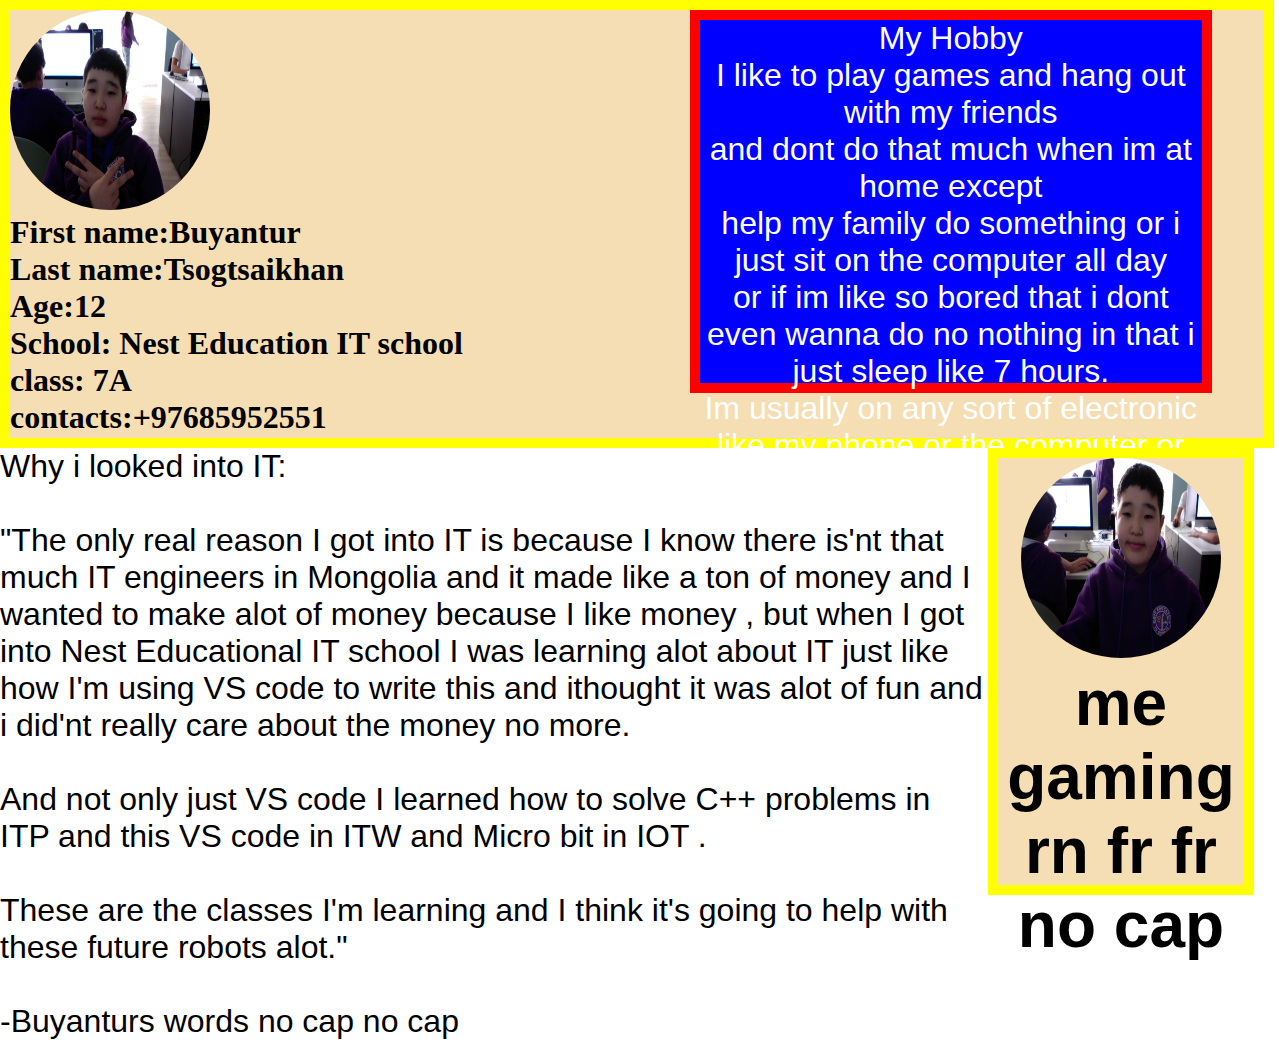
==== index.html @ e4b17021 "gdfg" ====
<!DOCTYPE html>
<html lang="en">
<head>
    <meta charset="UTF-8">
    <meta name="viewport" content="width=device-width, initial-scale=1.0">
    <title>DAYS NUTS</title>
    <link rel="stylesheet" href="./1.css">
</head>
<body>
    <div class="a">
        <div class="b">
                <div class="e">
                <img src="Photo on 4-4-23 at 2.43 PM.jpg">
                <h1>First name:Buyantur <br>
                Last name:Tsogtsaikhan<br>
                Age:12 <br>
                School: Nest Education IT school <br>
                class: 7A<br>
                contacts:+97685952551</h1>
            </div>
            <div class="f">
                <span>My Hobby <br>I like to play games and hang out with my friends <br> and dont do that much when im at home except <br> help my family do something or i just sit on the computer all day<br> or if im like so bored that i dont even wanna do no nothing in that i just sleep like 7 hours. <br> Im usually on any sort of electronic like my phone or the computer or sometimes im watching TV <br> But usually thats like the last resort if my dad takes away all my electronics</span>
            </div>
            <div class="g">
        </div>
        </div>
        <div class="c">
            <div class="h"><span>
                Why i looked into IT: <br><br> 
                "The only real reason I got into IT is because I know there is'nt that much IT engineers in Mongolia and it made like a ton of money and I wanted to make alot of money because I like money , but when I got into Nest Educational IT school I was learning alot about IT just like how I'm using VS code to write this and ithought it was alot of fun and i did'nt really care about the money no more.<br><br> And not only just VS code I learned how to solve C++ problems in ITP and this VS code in ITW and Micro bit in IOT .<br><br> These are the classes I'm learning and I think it's going to help with these future robots alot."<br><br> -Buyanturs words no cap no cap
                </span>
            </div>
            <div class="i">
                <img src="Photo on 5-2-23 at 2.14 PM.jpg">
                <h1>me gaming rn fr fr no cap</h1>
            </div>
        </div>
    </div>
</body>
</html>
---- 1.css ----
*{
    margin: 0%;
    padding: 0%;
}
.a{
    height: 95vh;
    width: 98%;
    background-color: red;
}
.b{
    height: 50%;
    width: 100%;
    background-color: white;
    display: flex;
    justify-content: space-between;
    border: blue;
    background-color: wheat;
    border:10px solid yellow;
}
.b img{
    width: 200px;
    height: 200px;
    border-radius: 50%;
}
.c{
    height: 50%;
    width: 100%;
    background-color: white;
}
.f{
    height: 85%;
    width: 40%;
    text-align: center;
    background-color: blue;
    border:10px solid red;
    color: white;
}
span{
    height: 20%;
    width: 70%;
    font-family: sans-serif;
    font-size: xx-large;
}
.e{
    height: 50%;
    width: 50%;
}
.c{
    display: flex;
    justify-content: space-between;
}
.h{
    width: 80%;
    height: 100%;
}
.i{
    height: 100%;
    width: 20%;
    background-color: wheat;
    border:10px solid yellow;
    font-family: sans-serif;
    font-size: xx-large;
    text-align: center;
}
.i img{
    width: 200px;
    height: 200px;
    border-radius: 50%;
}
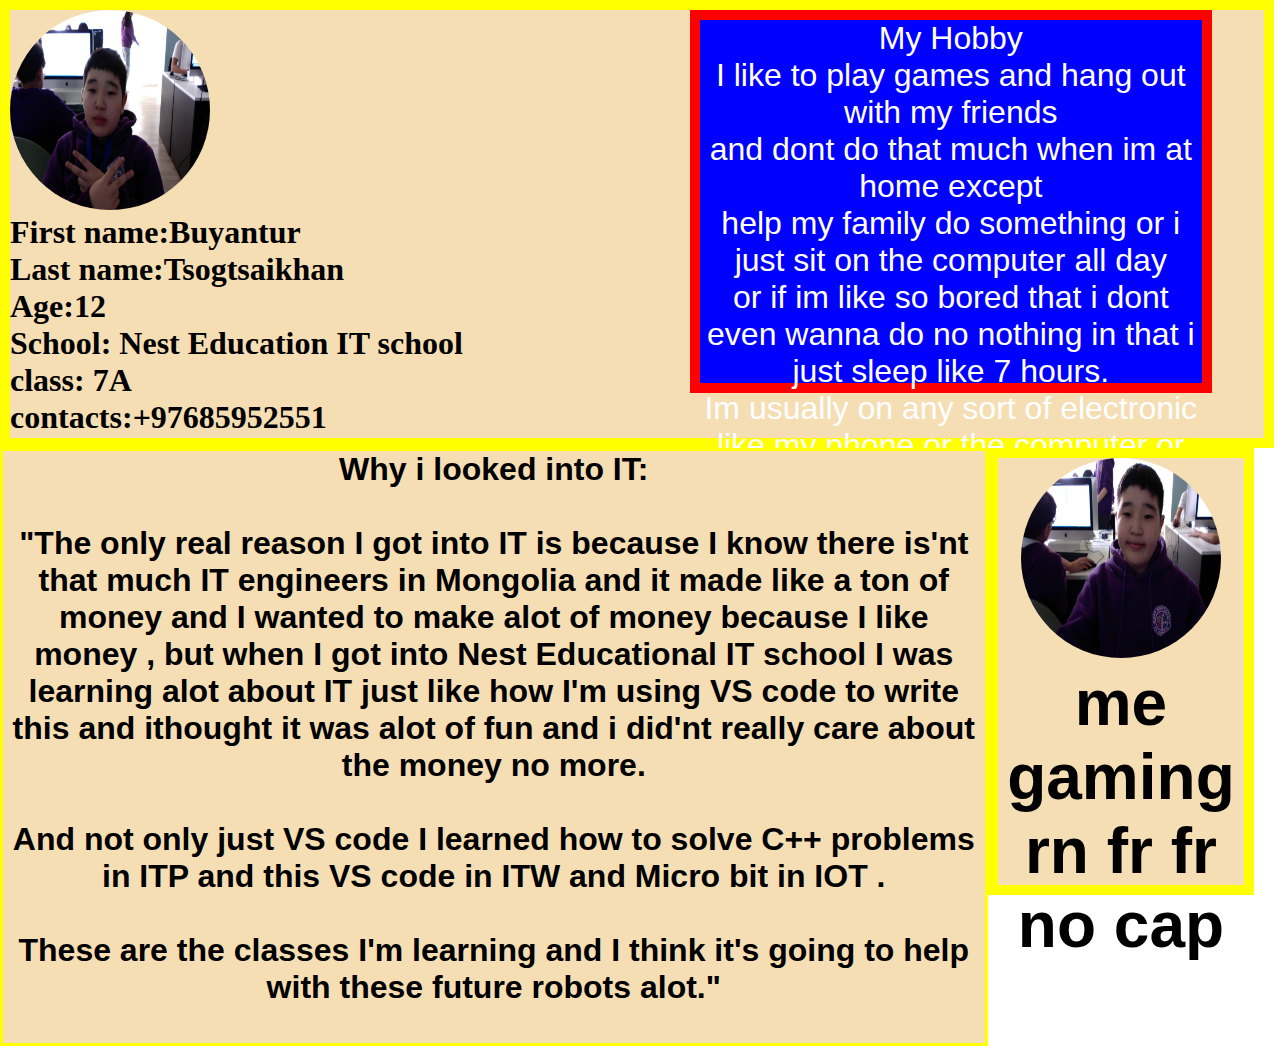
==== commit f520a458: "gdfgdf" ====
--- a/index.html
+++ b/index.html
@@ -25,10 +25,11 @@
         </div>
         </div>
         <div class="c">
-            <div class="h"><span>
+            <div class="h">
+            <h3>
                 Why i looked into IT: <br><br> 
-                "The only real reason I got into IT is because I know there is'nt that much IT engineers in Mongolia and it made like a ton of money and I wanted to make alot of money because I like money , but when I got into Nest Educational IT school I was learning alot about IT just like how I'm using VS code to write this and ithought it was alot of fun and i did'nt really care about the money no more.<br><br> And not only just VS code I learned how to solve C++ problems in ITP and this VS code in ITW and Micro bit in IOT .<br><br> These are the classes I'm learning and I think it's going to help with these future robots alot."<br><br> -Buyanturs words no cap no cap
-                </span>
+                "The only real reason I got into IT is because I know there is'nt that much IT engineers in Mongolia and it made like a ton of money and I wanted to make alot of money because I like money , but when I got into Nest Educational IT school I was learning alot about IT just like how I'm using VS code to write this and ithought it was alot of fun and i did'nt really care about the money no more.<br><br> And not only just VS code I learned how to solve C++ problems in ITP and this VS code in ITW and Micro bit in IOT .<br><br> These are the classes I'm learning and I think it's going to help with these future robots alot."<br><br>
+            </h3>
             </div>
             <div class="i">
                 <img src="Photo on 5-2-23 at 2.14 PM.jpg">
--- a/1.css
+++ b/1.css
@@ -66,4 +66,11 @@
     width: 200px;
     height: 200px;
     border-radius: 50%;
+}
+h3{
+    background-color: wheat;
+    border:3px solid yellow;
+    font-family: sans-serif;
+    font-size: xx-large;
+    text-align: center;
 }